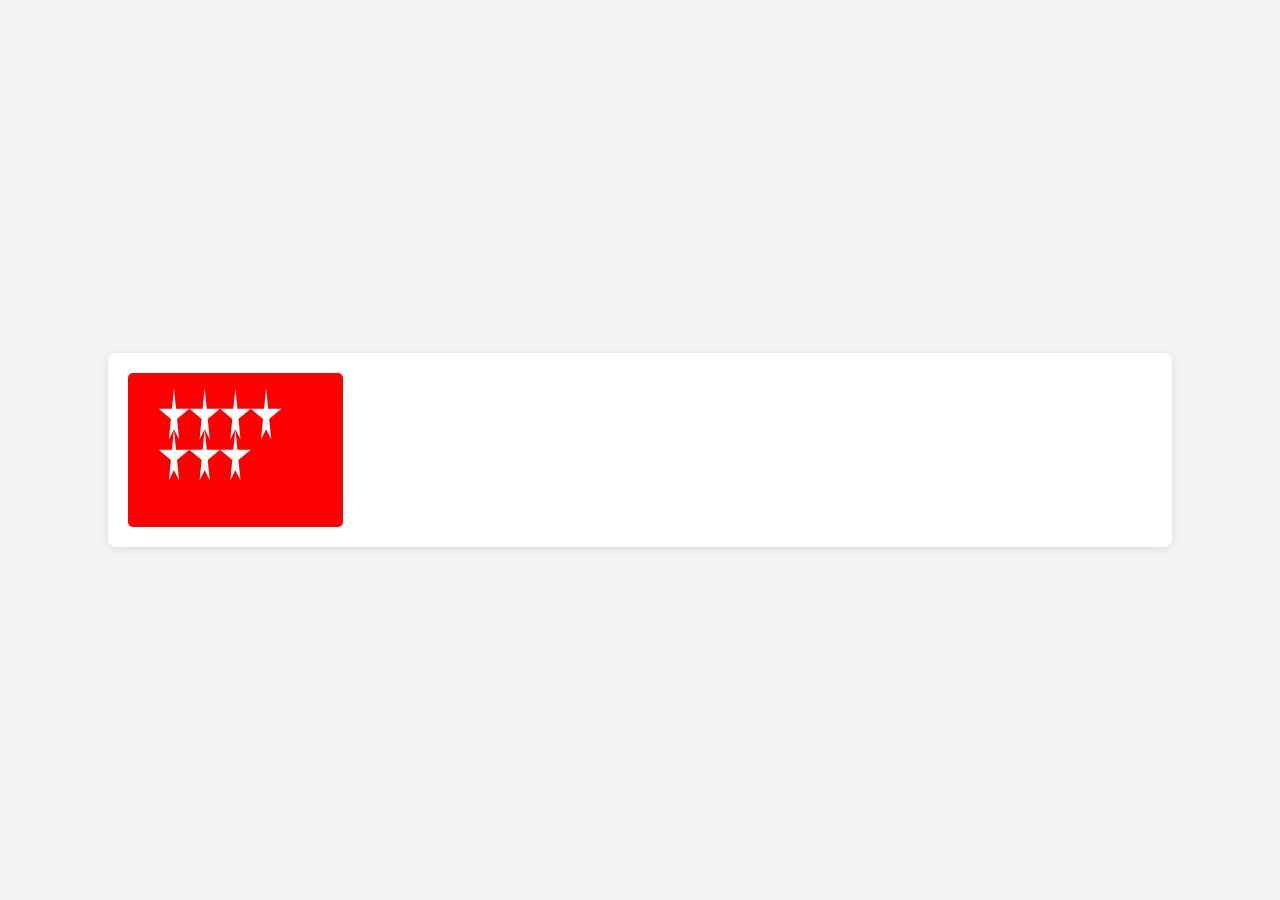
==== index.html @ 84cc73bf "Update and rename svg.html to index.html" ====
<!DOCTYPE html>
<html lang="es">
<head>
  <title>SVG</title>
  <link rel="stylesheet" href="css/styles.css">
  <meta
  name="viewport"
  content="width=device-width, initial-scale=1.0">
</head>
<body>
  <header>
  <svg xmlns="http://www.w3.org/2000/svg" viewBox="0 0 200 140">
    <!-- Estrella 1 (arriba izquierda) -->
    <polygon points="40,10 42,30 55,30 43,40 45,60 40,50 35,60 37,40 25,30 38,30" fill="white" />
    <!-- Estrella 2 (arriba central izquierda) -->
    <polygon points="70,10 72,30 85,30 73,40 75,60 70,50 65,60 67,40 55,30 68,30" fill="white" />
    <!-- Estrella 3 (arriba central derecha) -->
    <polygon points="100,10 102,30 115,30 103,40 105,60 100,50 95,60 97,40 85,30 98,30" fill="white" />
    <!-- Estrella 4 (arriba derecha) -->
    <polygon points="130,10 132,30 145,30 133,40 135,60 130,50 125,60 127,40 115,30 128,30" fill="white" />
    <!-- Estrella 5 (abajo izquierda) -->
    <polygon points="40,50 42,70 55,70 43,80 45,100 40,90 35,100 37,80 25,70 38,70" fill="white" />
    <!-- Estrella 6 (abajo central) -->
    <polygon points="70,50 72,70 85,70 73,80 75,100 70,90 65,100 67,80 55,70 68,70" fill="white" />
    <!-- Estrella 7 (abajo derecha) -->
    <polygon points="100,50 102,70 115,70 103,80 105,100 100,90 95,100 97,80 85,70 98,70" fill="white" />
  </svg>
</header>
</body>
</html>
---- css/styles.css ----
body {
    font-family: Arial, sans-serif;
    margin: 0;
    padding: 0;
    display: flex;
    justify-content: center;
    align-items: center;
    height: 100vh;
    background-color: #f4f4f4;
}

/* Contenedor del header */
header {
    display: flex;
    justify-content: space-between;
    align-items: center;
    width: 80%;
    padding: 20px;
    background-color: #fff;
    border-radius: 8px;
    box-shadow: 0 2px 10px rgba(0, 0, 0, 0.1);
}

/* Estilo para la imagen personal */
.imagen-personal {
    width: 20%;
    border-radius: 50%;
    border: 3px solid #ccc;
    background-color: lightblue; /* Fondo ligeramente diferente */
}

/* Estilo para el h1 (nombre) */
h1 {
    width: 60%;
    text-align: center;
    margin: 0;
}

/* Estilo para el SVG */
svg {
    width: 20%;
    background-color: rgb(255, 0, 0); /* Fondo ligeramente diferente */
    border-radius: 5px;
    padding: 5px;
}

/* Media query para pantallas menores de 800px */
@media (max-width: 800px) {
    header {
        flex-direction: column;
        align-items: center;
        text-align: center;
    }

    .imagen-personal {
        width: 50%; /* Imagen al 50% */
        margin-bottom: 20px;
    }

    h1 {
        width: 100%; /* Nombre al 100% */
        margin-bottom: 20px;
    }

    svg {
        width: 100%; /* SVG al 100% */
    }
}
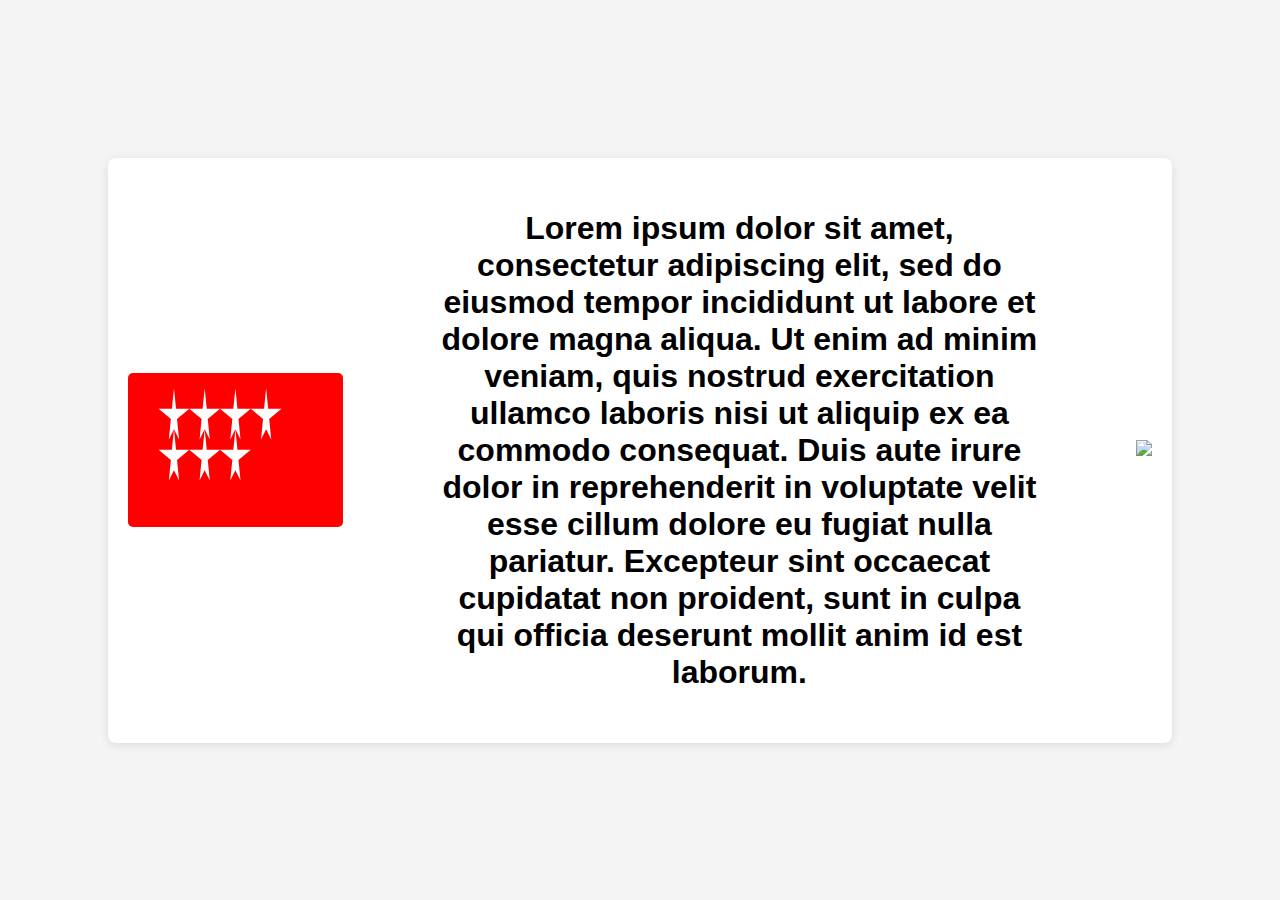
==== commit 38ce5a93: "Update index.html" ====
--- a/index.html
+++ b/index.html
@@ -25,6 +25,14 @@
     <!-- Estrella 7 (abajo derecha) -->
     <polygon points="100,50 102,70 115,70 103,80 105,100 100,90 95,100 97,80 85,70 98,70" fill="white" />
   </svg>
+
+  <h1>
+    <p>Lorem ipsum dolor sit amet, consectetur adipiscing elit, sed do eiusmod tempor incididunt ut labore et dolore magna aliqua. Ut enim ad minim veniam, quis nostrud exercitation ullamco laboris nisi ut aliquip ex ea commodo consequat. Duis aute irure dolor in reprehenderit in voluptate velit esse cillum dolore eu fugiat nulla pariatur. Excepteur sint occaecat cupidatat non proident, sunt in culpa qui officia deserunt mollit anim id est laborum.</p>
+  </h1>
+
+  <a>
+    <img src="https://ctxt.es/images/cache/800x540/nocrop/images%7Ccms-image-000032266.jpg">
+  </a>
 </header>
 </body>
 </html>
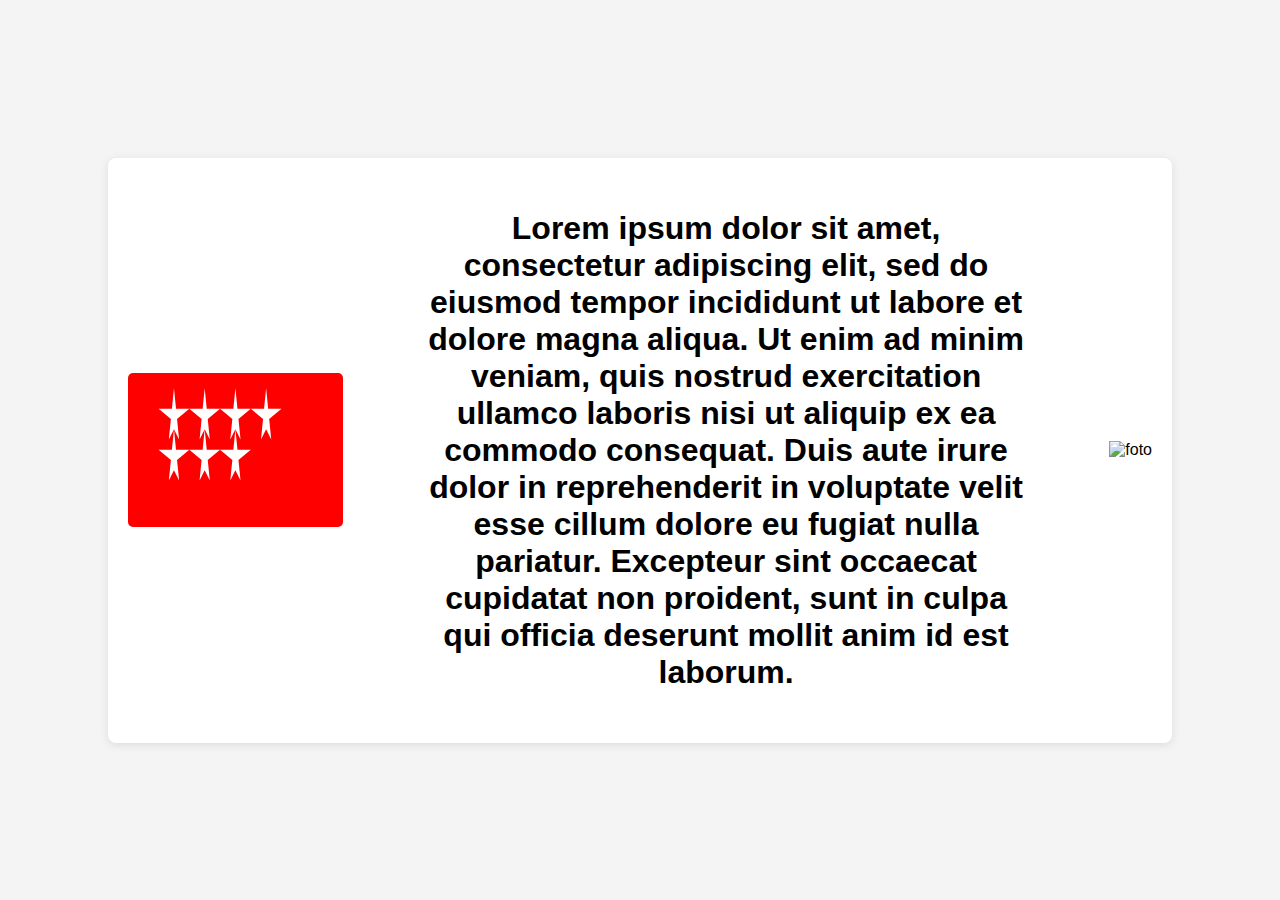
==== commit 5ad7a2be: "Update index.html" ====
--- a/index.html
+++ b/index.html
@@ -31,7 +31,7 @@
   </h1>
 
   <a>
-    <img src="https://ctxt.es/images/cache/800x540/nocrop/images%7Ccms-image-000032266.jpg">
+    <img src="https://ctxt.es/images/cache/800x540/nocrop/images%7Ccms-image-000032266.jpg" alt=foto callao>
   </a>
 </header>
 </body>
